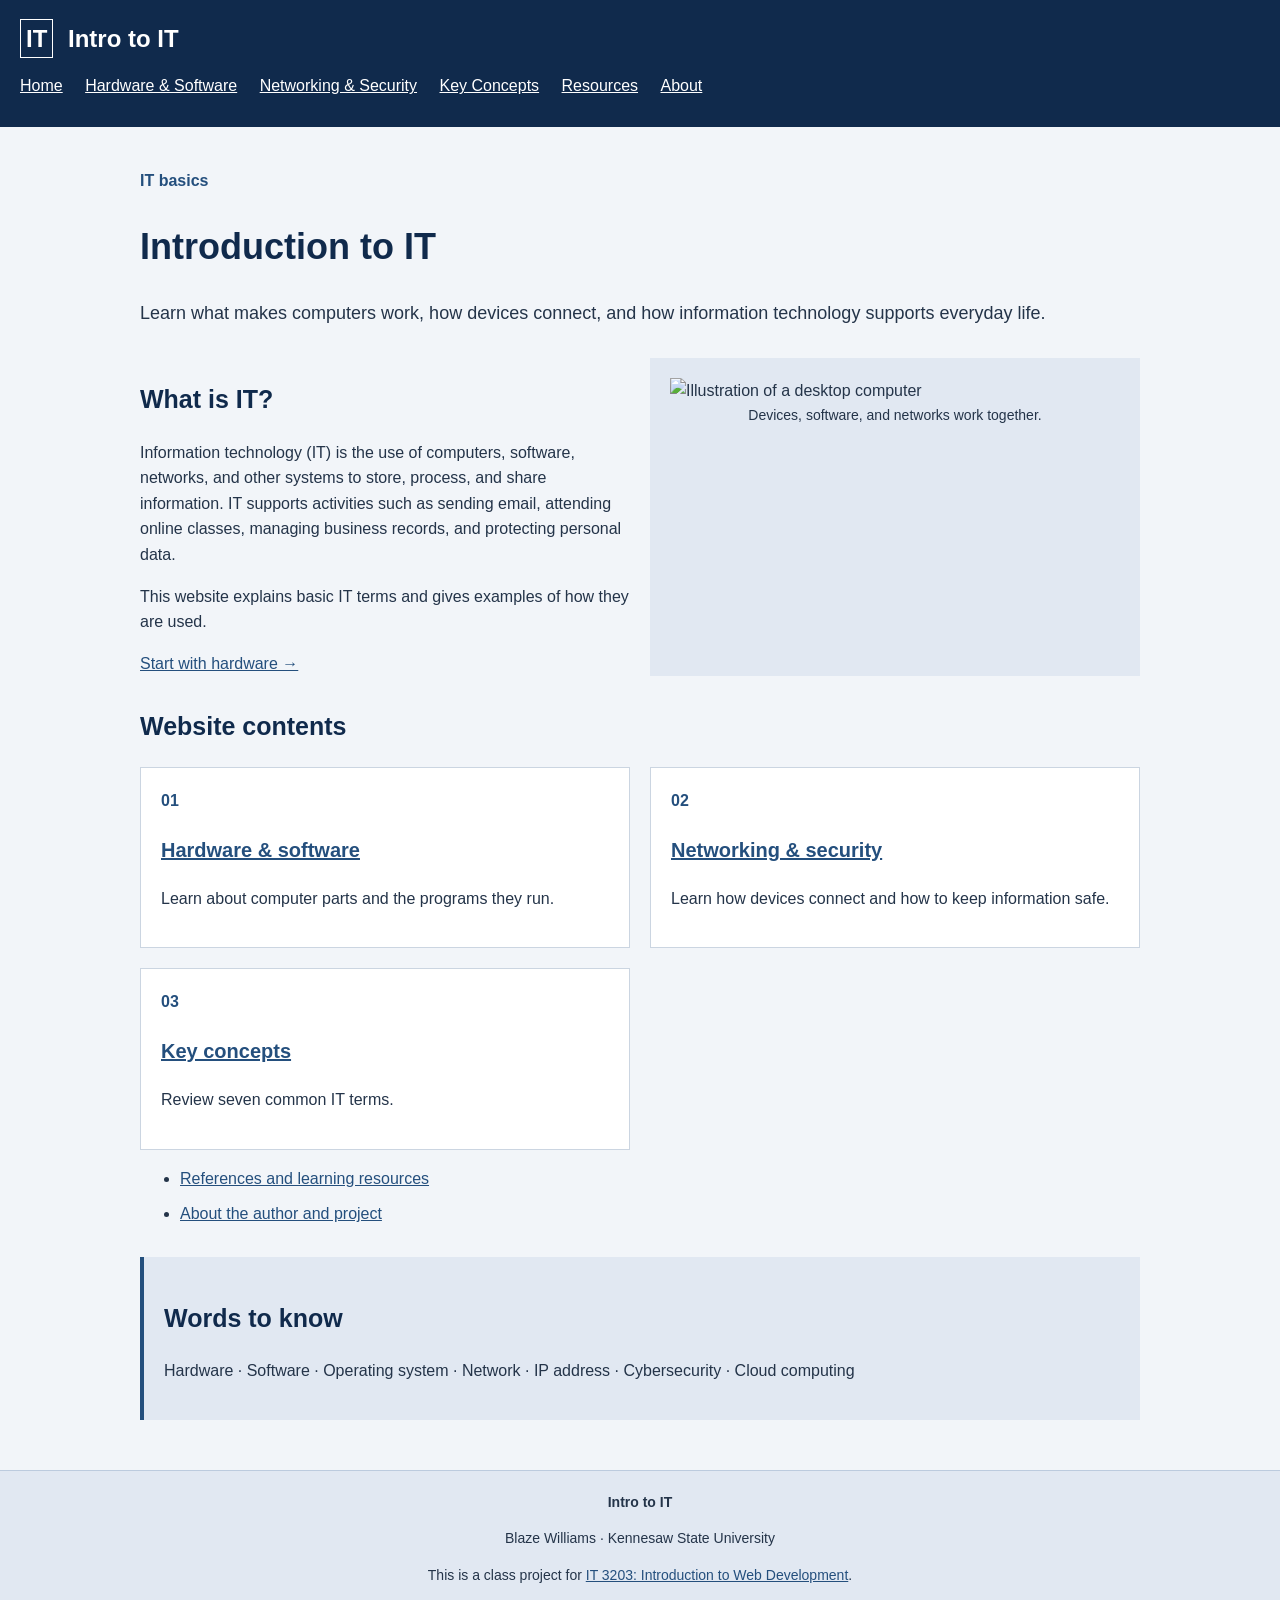
==== index.html @ a3160416 "Add files via upload" ====
<!DOCTYPE html>
<html lang="en">
<head>
<meta charset="utf-8">
<meta name="viewport" content="width=device-width, initial-scale=1">
<meta name="description" content="Learn what makes computers work, how devices connect, and how information technology supports everyday life.">
<title>Introduction to IT | Intro to IT</title>
<link rel="stylesheet" href="styles.css">
</head>
<body>
<!-- Same menu on each page -->
<header>
<div class="header-inner">
<a class="brand" href="index.html">
<span class="brand-icon">IT</span> Intro to IT</a>
<nav aria-label="Main menu">
<a href="index.html" aria-current="page">Home</a>
<a href="hardware.html">Hardware &amp; Software</a>
<a href="networks.html">Networking &amp; Security</a>
<a href="concepts.html">Key Concepts</a>
<a href="resources.html">Resources</a>
<a href="about.html">About</a>
</nav>
</div>
</header>
<main id="main">
<div class="page-heading">
<p class="eyebrow">IT basics</p>
<h1>Introduction to IT</h1>
<p class="intro">Learn what makes computers work, how devices connect, and how information technology supports everyday life.</p>
</div>
<section class="hero-grid">
<div>
<h2>What is IT?</h2>
<p>Information technology (IT) is the use of computers, software, networks, and other systems to store, process, and share information. IT supports activities such as sending email, attending online classes, managing business records, and protecting personal data.</p>
<p>This website explains basic IT terms and gives examples of how they are used.</p>
<a class="button" href="hardware.html">Start with hardware →</a>
</div>
<figure>
<img src="images/computer.png" alt="Illustration of a desktop computer">
<figcaption>Devices, software, and networks work together.</figcaption>
</figure>
</section>
<section>
<h2>Website contents</h2>
<div class="cards">
<article>
<span class="number">01</span>
<h3>
<a href="hardware.html">Hardware &amp; software</a>
</h3>
<p>Learn about computer parts and the programs they run.</p>
</article>
<article>
<span class="number">02</span>
<h3>
<a href="networks.html">Networking &amp; security</a>
</h3>
<p>Learn how devices connect and how to keep information safe.</p>
</article>
<article>
<span class="number">03</span>
<h3>
<a href="concepts.html">Key concepts</a>
</h3>
<p>Review seven common IT terms.</p>
</article>
</div>
<ul>
<li>
<a href="resources.html">References and learning resources</a>
</li>
<li>
<a href="about.html">About the author and project</a>
</li>
</ul>
</section>
<aside>
<h2>Words to know</h2>
<p>Hardware · Software · Operating system · Network · IP address · Cybersecurity · Cloud computing</p>
</aside>
</main>
<!-- Class information and course link -->
<footer>
<div>
<strong>Intro to IT</strong>
<p>Blaze Williams · Kennesaw State University</p>
</div>
<p>This is a class project for <a href="https://ksuweb.github.io/IT3203/">IT 3203: Introduction to Web Development</a>.</p>
</footer>
</body>
</html>
---- styles.css ----
/* Main colors and font */
body { font-family: Arial, sans-serif; background-color: #f2f5f9; color: #243449; line-height: 1.6; margin: 0; }
header { background-color: #102a4c; padding: 20px; }
header a { color: white; }
a { color: #244f7d; }

a:hover { color: #b35d14; }
nav { margin-top: 15px; }
nav a { display: inline-block; margin-right: 18px; margin-bottom: 8px; }
h1 { font-size: 36px; color: #102a4c; }
h2 { font-size: 25px; color: #102a4c; }
h3 { font-size: 20px; }

/* Center the page content */
#main { max-width: 1000px; margin: auto; padding: 25px; }

.brand { font-size: 24px; font-weight: bold; text-decoration: none; }
.brand-icon { border: 1px solid white; padding: 5px; margin-right: 8px; }
.eyebrow, .number { color: #244f7d; font-weight: bold; }
.intro { font-size: 18px; }
section { margin-top: 30px; margin-bottom: 30px; }

/* Put sections next to each other */
.cards, .hero-grid { display: grid; grid-template-columns: 1fr 1fr; gap: 20px; }
article { background-color: white; border: 1px solid #cbd5e1; padding: 20px; }
figure { margin: 0; padding: 20px; background-color: #e1e8f2; }
img { width: 100%; height: auto; }
figcaption { font-size: 14px; text-align: center; }
aside { background-color: #e1e8f2; padding: 20px; border-left: 4px solid #244f7d; margin-top: 25px; margin-bottom: 25px; }
li { margin-bottom: 10px; }
table { width: 100%; border-collapse: collapse; background-color: white; }
caption { text-align: left; font-weight: bold; padding: 10px; }
th, td { border: 1px solid #bccbde; padding: 12px; text-align: left; }
thead { background-color: #102a4c; color: white; }
dt { font-size: 20px; font-weight: bold; margin-top: 20px; }
dd { margin-left: 0; margin-bottom: 20px; }
footer { background-color: #e1e8f2; border-top: 1px solid #bccbde; padding: 20px; text-align: center; font-size: 14px; }
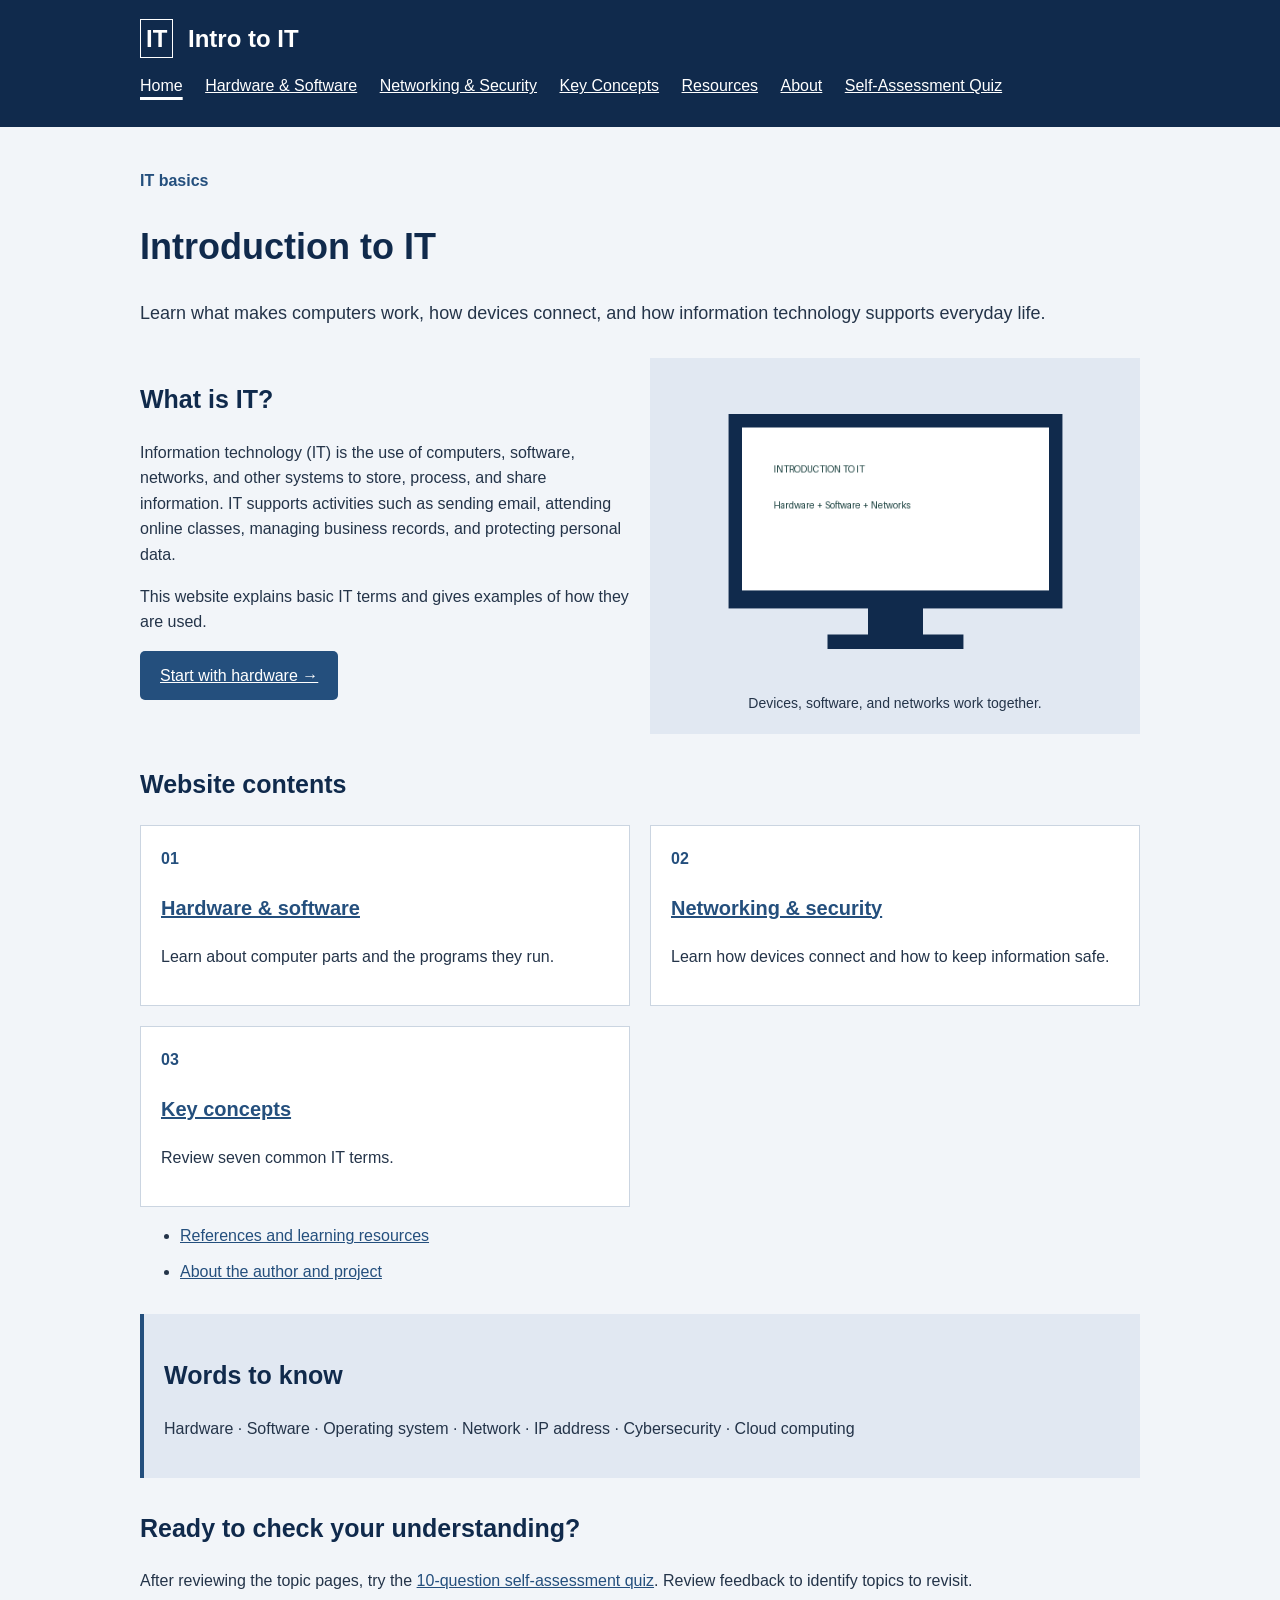
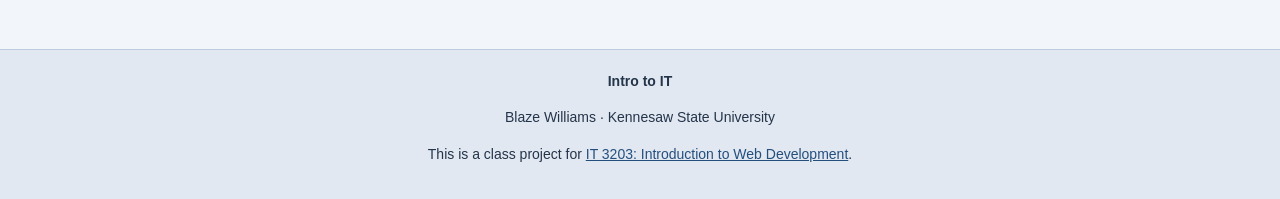
==== commit c8e802f0: "Add files via upload" ====
--- a/index.html
+++ b/index.html
@@ -20,6 +20,7 @@
 <a href="concepts.html">Key Concepts</a>
 <a href="resources.html">Resources</a>
 <a href="about.html">About</a>
+<a href="quiz.html">Self-Assessment Quiz</a>
 </nav>
 </div>
 </header>
@@ -79,6 +80,7 @@
 <h2>Words to know</h2>
 <p>Hardware · Software · Operating system · Network · IP address · Cybersecurity · Cloud computing</p>
 </aside>
+<section><h2>Ready to check your understanding?</h2><p>After reviewing the topic pages, try the <a href="quiz.html">10-question self-assessment quiz</a>. Review feedback to identify topics to revisit.</p></section>
 </main>
 <!-- Class information and course link -->
 <footer>
--- a/styles.css
+++ b/styles.css
@@ -35,3 +35,23 @@
 dt { font-size: 20px; font-weight: bold; margin-top: 20px; }
 dd { margin-left: 0; margin-bottom: 20px; }
 footer { background-color: #e1e8f2; border-top: 1px solid #bccbde; padding: 20px; text-align: center; font-size: 14px; }
+
+/* Milestone 2: shared responsive layout and accessible quiz controls. */
+.header-inner { max-width: 1000px; margin: auto; }
+nav a[aria-current="page"] { text-decoration-thickness: 3px; text-underline-offset: 6px; }
+a:focus-visible, button:focus-visible, input:focus-visible { outline: 3px solid #b35d14; outline-offset: 4px; }
+button, .button { display: inline-block; background: #244f7d; color: white; padding: 12px 20px; border: 0; border-radius: 5px; font: inherit; cursor: pointer; }
+button:hover { background: #102a4c; } button:disabled { opacity: .6; cursor: default; }
+[hidden] { display: none !important; }
+#timer { font-weight: bold; font-size: 20px; }
+#questions { border: 0; padding: 0; }
+.question { background: white; border: 1px solid #bccbde; margin: 24px 0; padding: 20px; border-radius: 6px; }
+legend { font-weight: bold; padding: 0 6px; }
+.choice { display: block; padding: 8px; cursor: pointer; }
+input[type="text"] { display: block; box-sizing: border-box; max-width: 100%; padding: 10px; font: inherit; border: 1px solid #64748b; }
+input[type="radio"], input[type="checkbox"] { width: 18px; height: 18px; accent-color: #244f7d; }
+.correct { border-left: 5px solid #217045; background: #edf8f0; padding: 15px; color: #18502f; }
+.incorrect { border-left: 5px solid #ac3030; background: #fff1f1; padding: 15px; color: #842222; }
+#results article { margin: 16px 0; }
+.table-wrap { overflow-x: auto; }
+@media (max-width: 650px) { .cards, .hero-grid { grid-template-columns: 1fr; } #main { padding: 18px; } h1 { font-size: 30px; } nav a { margin-right: 12px; } }
